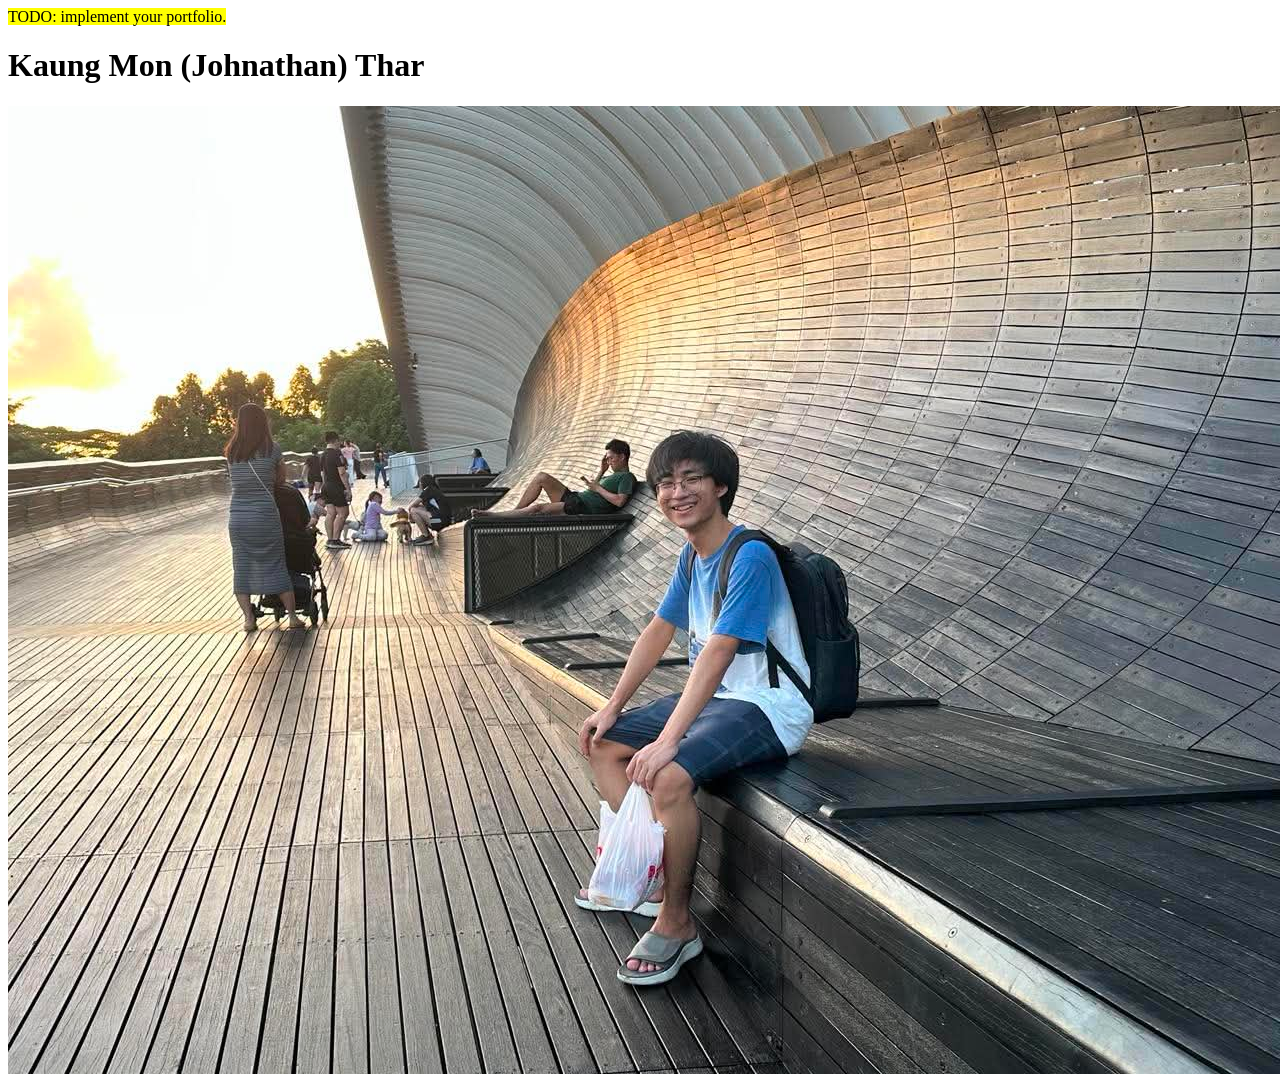
==== index.html @ ca49799a "navbar footer completed requires integration" ====
<html>
  <head>
    <title>Portfolio</title>
  </head>
  <body>
    <mark>TODO: implement your portfolio.</mark>
    <h1>Kaung Mon (Johnathan) Thar</h1>
    <img
      src="picSolo.jpg"
      alt="A picture of me on Henderson Waves in Singapore!"
    />
  </body>
</html>
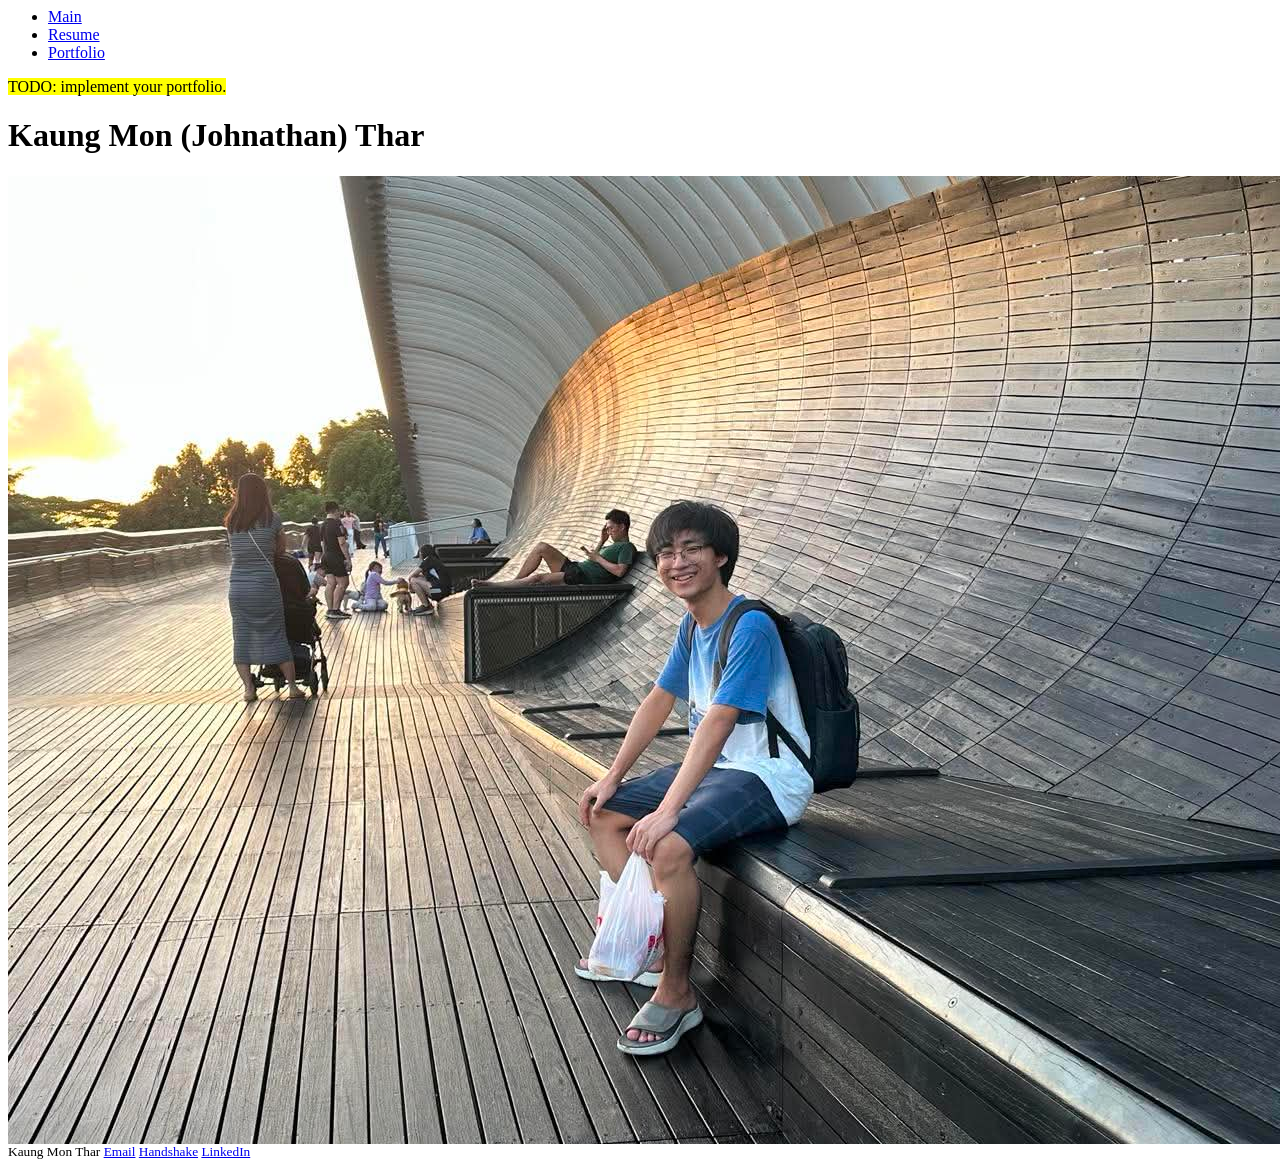
==== commit 20fb7057: "navbar completed + portfolio assets/text" ====
--- a/index.html
+++ b/index.html
@@ -1,8 +1,10 @@
 <html>
   <head>
     <title>Portfolio</title>
+    <link rel="stylesheet" href="styles.css" />
   </head>
   <body>
+    <section id="navbar"></section>
     <mark>TODO: implement your portfolio.</mark>
     <h1>Kaung Mon (Johnathan) Thar</h1>
     <img
@@ -10,4 +12,7 @@
       alt="A picture of me on Henderson Waves in Singapore!"
     />
   </body>
+  <section id="footer"></section>
+
+  <script src="index.js"></script>
 </html>
--- a/styles.css
+++ b/styles.css
@@ -0,0 +1,15 @@
+.project-flexbox {
+  display: flex;
+  gap: 5%;
+  justify-content: space-around;
+  padding: 0% 4vw;
+  margin-bottom: 10vh;
+}
+
+.project-image {
+  width: 50%;
+}
+
+.project-info {
+  font-size: large;
+}
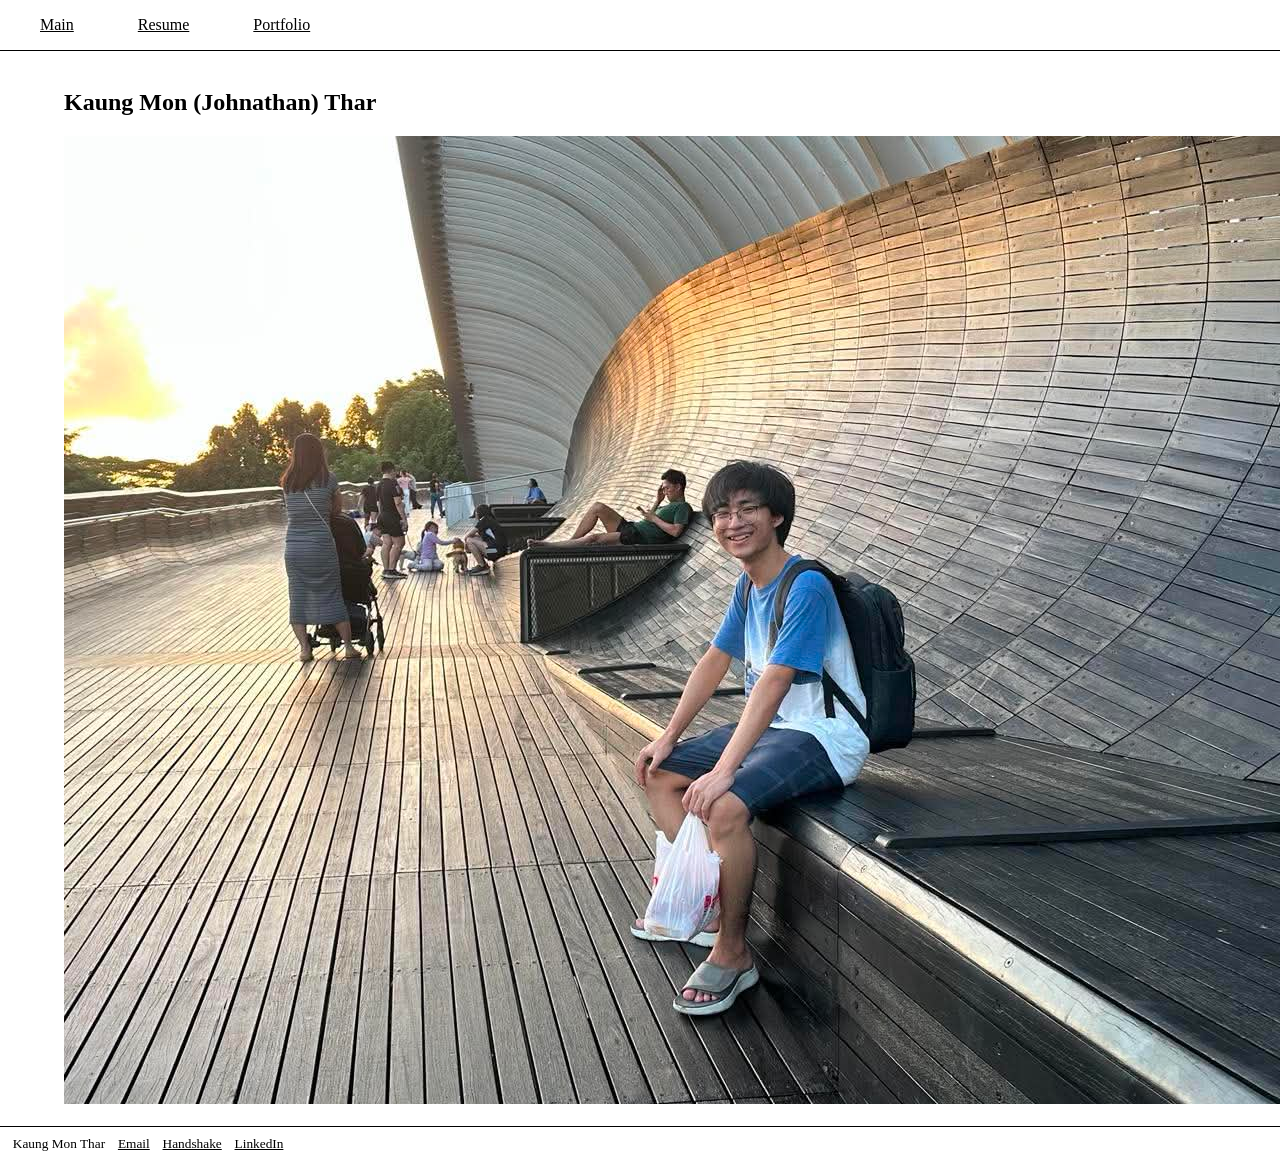
==== commit 41f00f27: "navbar footer + main styling" ====
--- a/index.html
+++ b/index.html
@@ -1,18 +1,23 @@
-<html>
+<!doctype html>
+<html lang="en">
   <head>
+    <meta charset="UTF-8" />
+    <meta name="viewport" content="width=device-width, initial-scale=1.0" />
     <title>Portfolio</title>
     <link rel="stylesheet" href="styles.css" />
   </head>
   <body>
     <section id="navbar"></section>
-    <mark>TODO: implement your portfolio.</mark>
-    <h1>Kaung Mon (Johnathan) Thar</h1>
-    <img
-      src="picSolo.jpg"
-      alt="A picture of me on Henderson Waves in Singapore!"
-    />
+    <main>
+      <section class="about-me-box">
+        <h1>Kaung Mon (Johnathan) Thar</h1>
+        <img
+          src="picSolo.jpg"
+          alt="A picture of me on Henderson Waves in Singapore!"
+        />
+      </section>
+    </main>
+    <section id="footer"></section>
+    <script src="index.js"></script>
   </body>
-  <section id="footer"></section>
-
-  <script src="index.js"></script>
 </html>
--- a/styles.css
+++ b/styles.css
@@ -1,8 +1,15 @@
+body {
+  margin: 0;
+}
+
+main {
+  padding: 2vh 5vw;
+}
+
 .project-flexbox {
   display: flex;
   gap: 5%;
   justify-content: space-around;
-  padding: 0% 4vw;
   margin-bottom: 10vh;
 }
 
@@ -13,3 +20,33 @@
 .project-info {
   font-size: large;
 }
+
+.navbar {
+  border-bottom: 1px solid black;
+  width: 100%;
+}
+
+/* https://developer.mozilla.org/en-US/docs/Web/CSS/Guides/Lists/Indenting */
+.navbar ul {
+  display: flex;
+  list-style-type: none;
+  gap: 5vw;
+}
+
+a {
+  color: black;
+}
+
+a:visited {
+  color: purple;
+}
+
+.footer {
+  border-top: 1px solid black;
+}
+
+.footer small {
+  display: flex;
+  gap: 1vw;
+  padding: 1vh 1vw;
+}
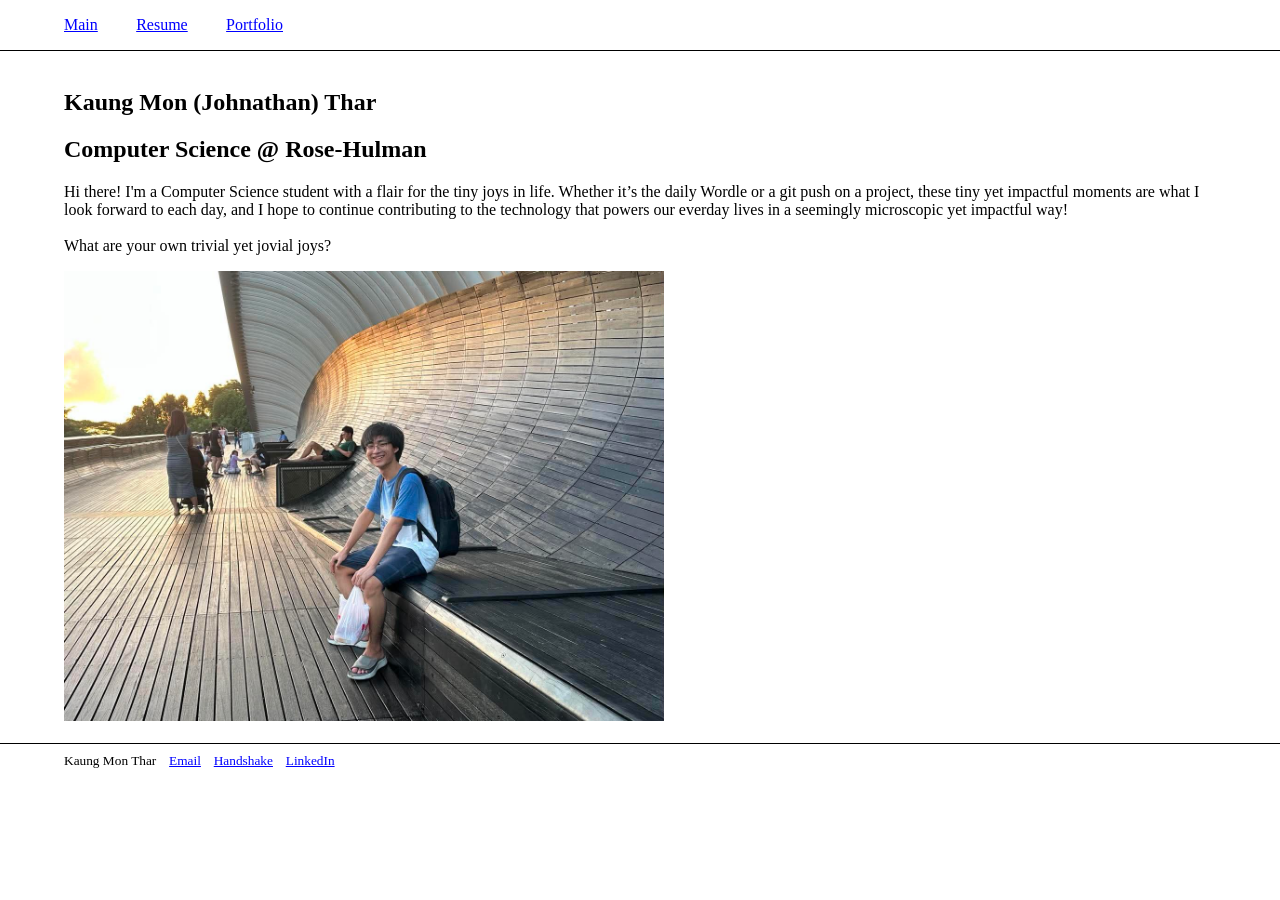
==== commit e37c1c5a: "main text + sizing + link color scheme" ====
--- a/index.html
+++ b/index.html
@@ -11,8 +11,21 @@
     <main>
       <section class="about-me-box">
         <h1>Kaung Mon (Johnathan) Thar</h1>
+        <h2>Computer Science @ Rose-Hulman</h2>
+        <p>
+          Hi there! I'm a Computer Science student with a flair for the tiny
+          joys in life. Whether it’s the daily Wordle or a git push on a
+          project, these tiny yet impactful moments are what I look forward to
+          each day, and I hope to continue contributing to the technology that
+          powers our everday lives in a seemingly microscopic yet impactful way!
+
+          <br />
+          <br />
+          What are your own trivial yet jovial joys?
+        </p>
         <img
           src="picSolo.jpg"
+          class="about-me-img"
           alt="A picture of me on Henderson Waves in Singapore!"
         />
       </section>
--- a/styles.css
+++ b/styles.css
@@ -21,6 +21,10 @@
   font-size: large;
 }
 
+.about-me-img {
+  width: 600px;
+}
+
 .navbar {
   border-bottom: 1px solid black;
   width: 100%;
@@ -30,11 +34,12 @@
 .navbar ul {
   display: flex;
   list-style-type: none;
-  gap: 5vw;
+  gap: 3vw;
+  padding-left: 5vw;
 }
 
 a {
-  color: black;
+  color: blue;
 }
 
 a:visited {
@@ -48,5 +53,5 @@
 .footer small {
   display: flex;
   gap: 1vw;
-  padding: 1vh 1vw;
+  padding: 1vh 5vw;
 }
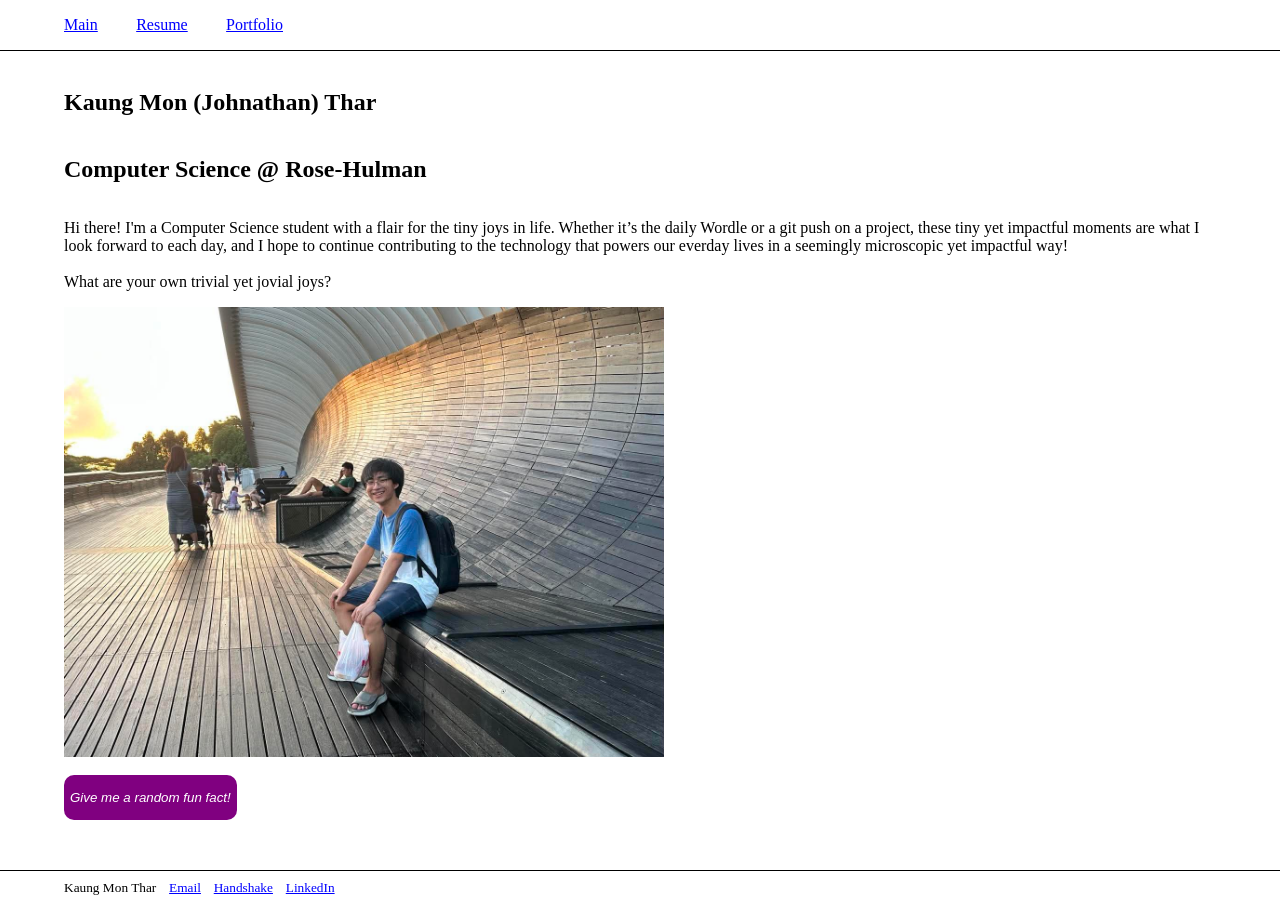
==== commit c9af1e3a: "Js interactive random fun fact btn" ====
--- a/index.html
+++ b/index.html
@@ -9,7 +9,7 @@
   <body>
     <section id="navbar"></section>
     <main>
-      <section class="about-me-box">
+      <section id="about-me-box" class="flexbox">
         <h1>Kaung Mon (Johnathan) Thar</h1>
         <h2>Computer Science @ Rose-Hulman</h2>
         <p>
@@ -28,6 +28,9 @@
           class="about-me-img"
           alt="A picture of me on Henderson Waves in Singapore!"
         />
+        <br />
+        <button id="fun-fact-btn"><em>Give me a random fun fact!</em></button>
+        <p id="fun-fact-text"></p>
       </section>
     </main>
     <section id="footer"></section>
--- a/styles.css
+++ b/styles.css
@@ -1,13 +1,17 @@
 body {
   margin: 0;
+  background-color: white;
+  color: black;
 }
 
 main {
   padding: 2vh 5vw;
 }
 
-.project-flexbox {
+.flexbox {
   display: flex;
+}
+.project-box {
   gap: 5%;
   justify-content: space-around;
   margin-bottom: 10vh;
@@ -24,7 +28,6 @@
 .about-me-img {
   width: 600px;
 }
-
 .navbar {
   border-bottom: 1px solid black;
   width: 100%;
@@ -55,3 +58,24 @@
   gap: 1vw;
   padding: 1vh 5vw;
 }
+
+h3 {
+  margin-bottom: 0.2vh;
+}
+
+h4 {
+  margin-top: 0;
+}
+
+#about-me-box {
+  flex-direction: column;
+  align-items: flex-start;
+}
+
+#fun-fact-btn {
+  border: none;
+  border-radius: 10px;
+  height: 5vh;
+  background-color: purple;
+  color: white;
+}
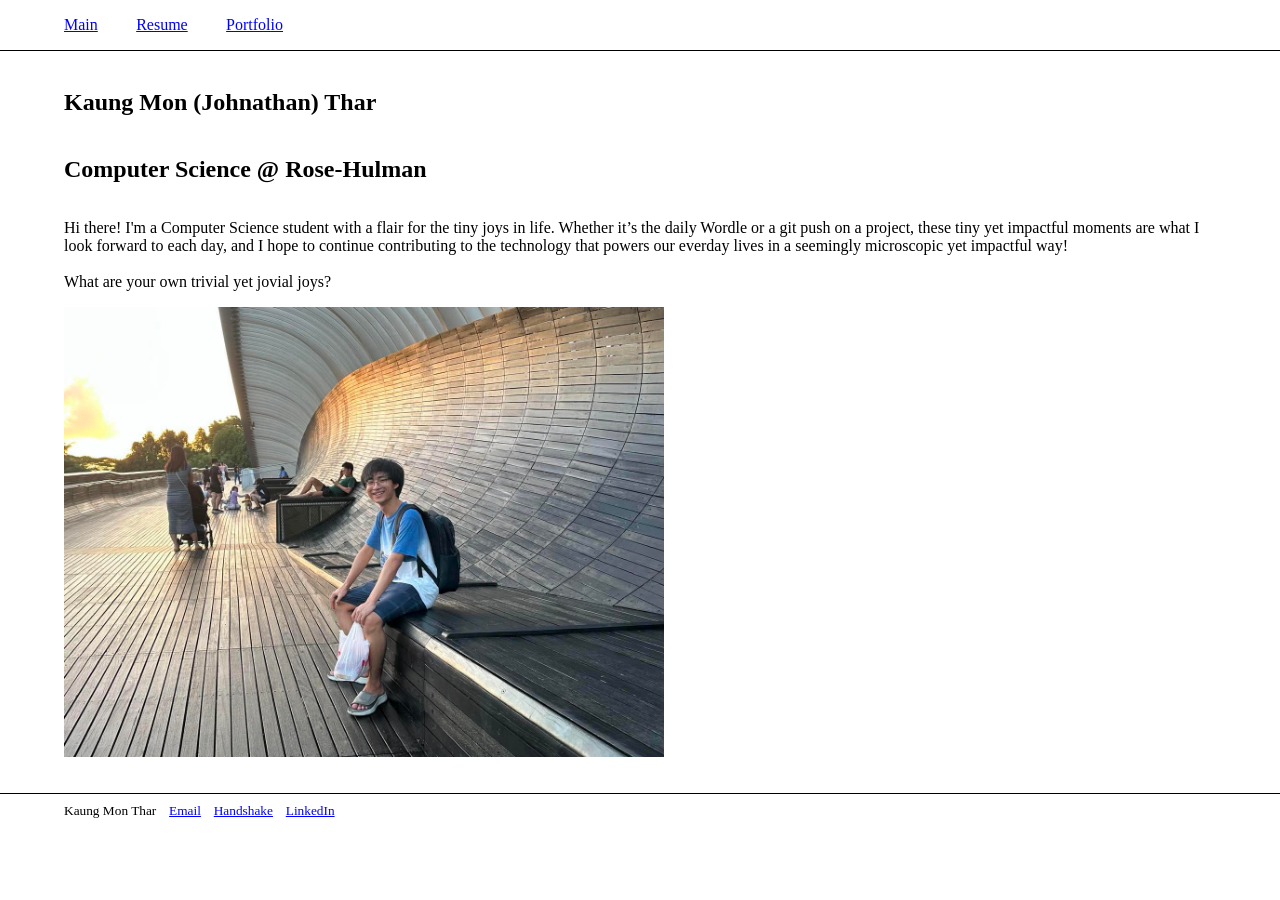
==== commit 55e5e52c: "fun fact moved to portfolio" ====
--- a/index.html
+++ b/index.html
@@ -29,8 +29,6 @@
           alt="A picture of me on Henderson Waves in Singapore!"
         />
         <br />
-        <button id="fun-fact-btn"><em>Give me a random fun fact!</em></button>
-        <p id="fun-fact-text"></p>
       </section>
     </main>
     <section id="footer"></section>
--- a/styles.css
+++ b/styles.css
@@ -78,4 +78,5 @@
   height: 5vh;
   background-color: purple;
   color: white;
+  padding: 0px 15px;
 }
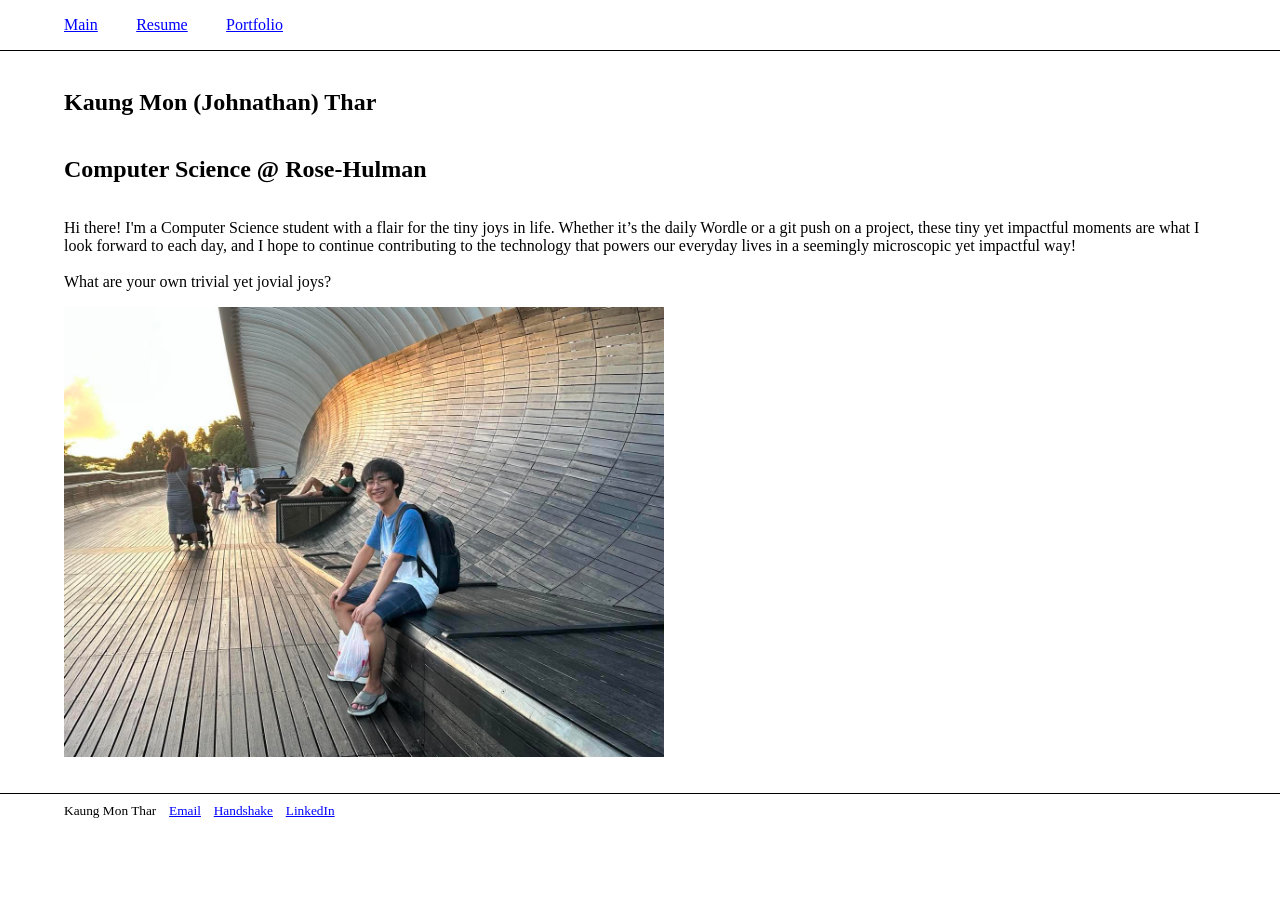
==== commit 2278f705: "Final push" ====
--- a/index.html
+++ b/index.html
@@ -7,7 +7,7 @@
     <link rel="stylesheet" href="styles.css" />
   </head>
   <body>
-    <section id="navbar"></section>
+    <div id="navbar"></div>
     <main>
       <section id="about-me-box" class="flexbox">
         <h1>Kaung Mon (Johnathan) Thar</h1>
@@ -17,7 +17,8 @@
           joys in life. Whether it’s the daily Wordle or a git push on a
           project, these tiny yet impactful moments are what I look forward to
           each day, and I hope to continue contributing to the technology that
-          powers our everday lives in a seemingly microscopic yet impactful way!
+          powers our everyday lives in a seemingly microscopic yet impactful
+          way!
 
           <br />
           <br />
@@ -31,7 +32,7 @@
         <br />
       </section>
     </main>
-    <section id="footer"></section>
+    <div id="footer"></div>
     <script src="index.js"></script>
   </body>
 </html>
